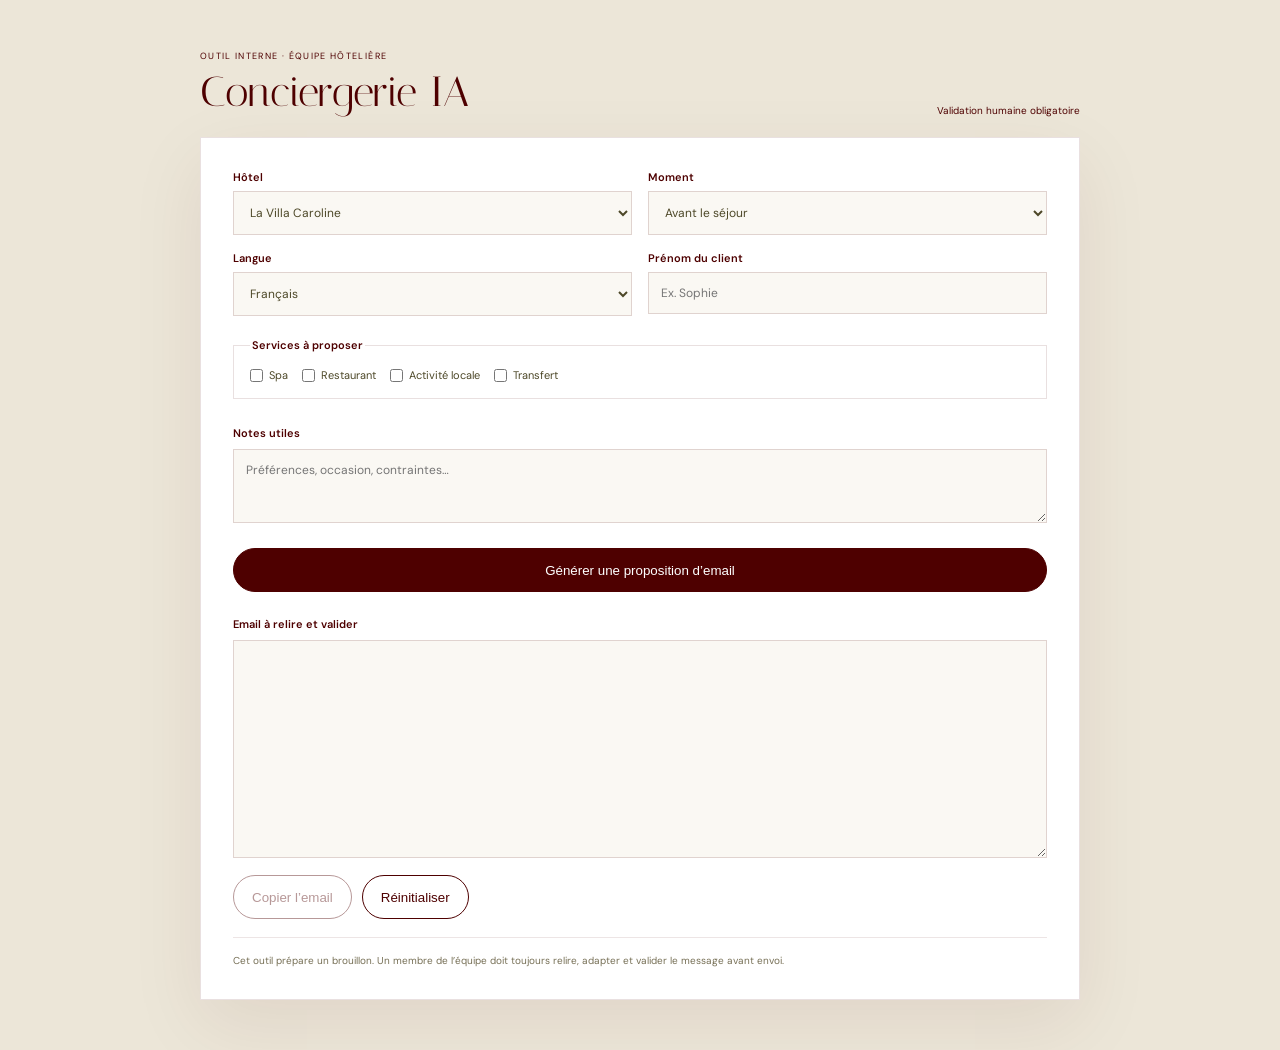
==== conciergerie-equipe.html @ 5f7d9a4f "Ajout du module IA et de la conciergerie" ====
<!doctype html>
<html lang="fr">
  <head>
    <meta charset="UTF-8" />
    <meta name="viewport" content="width=device-width, initial-scale=1.0" />
    <title>Conciergerie équipe — Les Montagnettes</title>
    <link rel="stylesheet" href="conciergerie-equipe.css" />
    <script src="conciergerie-equipe.js" defer></script>
  </head>
  <body>
    <main class="staff-module">
      <header class="staff-header">
        <div>
          <p>Outil interne · Équipe hôtelière</p>
          <h1>Conciergerie IA</h1>
        </div>
        <span>Validation humaine obligatoire</span>
      </header>

      <section class="staff-card">
        <div class="staff-grid">
          <label>
            Hôtel
            <select id="staff-hotel">
              <option>La Villa Caroline</option>
              <option>Parc Victoria</option>
              <option>Hôtel Excelsior Chamonix</option>
            </select>
          </label>
          <label>
            Moment
            <select id="staff-moment">
              <option value="before">Avant le séjour</option>
              <option value="during">Pendant le séjour</option>
              <option value="after">Après le séjour</option>
            </select>
          </label>
          <label>
            Langue
            <select id="staff-language">
              <option value="fr">Français</option>
              <option value="en">English</option>
              <option value="es">Español</option>
            </select>
          </label>
          <label>
            Prénom du client
            <input id="staff-name" type="text" maxlength="60" placeholder="Ex. Sophie" />
          </label>
        </div>

        <fieldset>
          <legend>Services à proposer</legend>
          <label><input type="checkbox" value="spa" /> Spa</label>
          <label><input type="checkbox" value="restaurant" /> Restaurant</label>
          <label><input type="checkbox" value="activity" /> Activité locale</label>
          <label><input type="checkbox" value="transfer" /> Transfert</label>
        </fieldset>

        <label>
          Notes utiles
          <textarea id="staff-notes" rows="3" placeholder="Préférences, occasion, contraintes…"></textarea>
        </label>

        <button id="staff-generate" type="button">Générer une proposition d’email</button>

        <label>
          Email à relire et valider
          <textarea id="staff-output" rows="12" readonly></textarea>
        </label>

        <div class="staff-actions">
          <button id="staff-copy" type="button" disabled>Copier l’email</button>
          <button id="staff-reset" type="button">Réinitialiser</button>
        </div>

        <p class="staff-notice">
          Cet outil prépare un brouillon. Un membre de l’équipe doit toujours
          relire, adapter et valider le message avant envoi.
        </p>
      </section>
    </main>
  </body>
</html>
---- conciergerie-equipe.css ----
@charset "UTF-8";
@import url("https://fonts.googleapis.com/css2?family=DM+Sans:wght@400;500;600&family=Italiana&display=swap");

:root {
  --staff-bordeaux: #4e0000;
  --staff-ivory: #ece6d8;
  --staff-beige: #d9c4b1;
  --staff-khaki: #a39670;
  --staff-ink: #4d4828;
  --staff-white: #fff;
}

* { box-sizing: border-box; }

body {
  min-height: 100vh;
  margin: 0;
  padding: 50px 20px;
  color: var(--staff-ink);
  background: var(--staff-ivory);
  font-family: "DM Sans", Arial, sans-serif;
}

.staff-module {
  width: min(880px, 100%);
  margin: auto;
}

.staff-header {
  display: flex;
  align-items: end;
  justify-content: space-between;
  gap: 20px;
  margin-bottom: 20px;
}

.staff-header p {
  margin: 0 0 5px;
  color: var(--staff-bordeaux);
  text-transform: uppercase;
  letter-spacing: .15em;
  font-size: 9px;
}

.staff-header h1 {
  margin: 0;
  color: var(--staff-bordeaux);
  font: 400 42px "Italiana", Georgia, serif;
}

.staff-header > span {
  color: var(--staff-bordeaux);
  font-size: 10px;
}

.staff-card {
  padding: 32px;
  background: var(--staff-white);
  border: 1px solid rgba(78, 0, 0, .12);
  box-shadow: 0 24px 70px rgba(78, 0, 0, .08);
}

.staff-grid {
  display: grid;
  grid-template-columns: repeat(2, 1fr);
  gap: 16px;
}

label, legend {
  color: var(--staff-bordeaux);
  font-size: 11px;
  font-weight: 600;
}

input, select, textarea {
  width: 100%;
  margin-top: 7px;
  padding: 12px;
  color: var(--staff-ink);
  background: #faf8f3;
  border: 1px solid rgba(78, 0, 0, .15);
  border-radius: 0;
  font: 12px "DM Sans", Arial, sans-serif;
}

textarea { resize: vertical; }

fieldset {
  display: flex;
  flex-wrap: wrap;
  gap: 14px;
  margin: 22px 0;
  padding: 16px;
  border: 1px solid rgba(78, 0, 0, .12);
}

fieldset label {
  display: flex;
  align-items: center;
  gap: 6px;
  color: var(--staff-ink);
  font-weight: 400;
}

fieldset input {
  width: auto;
  margin: 0;
}

button {
  min-height: 44px;
  padding: 0 18px;
  color: var(--staff-bordeaux);
  background: transparent;
  border: 1px solid var(--staff-bordeaux);
  border-radius: 22px;
  cursor: pointer;
}

#staff-generate {
  width: 100%;
  margin: 20px 0;
  color: var(--staff-white);
  background: var(--staff-bordeaux);
}

.staff-actions {
  display: flex;
  gap: 10px;
  margin-top: 12px;
}

button:disabled { opacity: .4; cursor: default; }

.staff-notice {
  margin: 18px 0 0;
  padding-top: 16px;
  color: #766f55;
  border-top: 1px solid rgba(78, 0, 0, .1);
  font-size: 10px;
}

@media (max-width: 650px) {
  .staff-grid { grid-template-columns: 1fr; }
  .staff-header { display: block; }
  .staff-header > span { display: block; margin-top: 8px; }
}
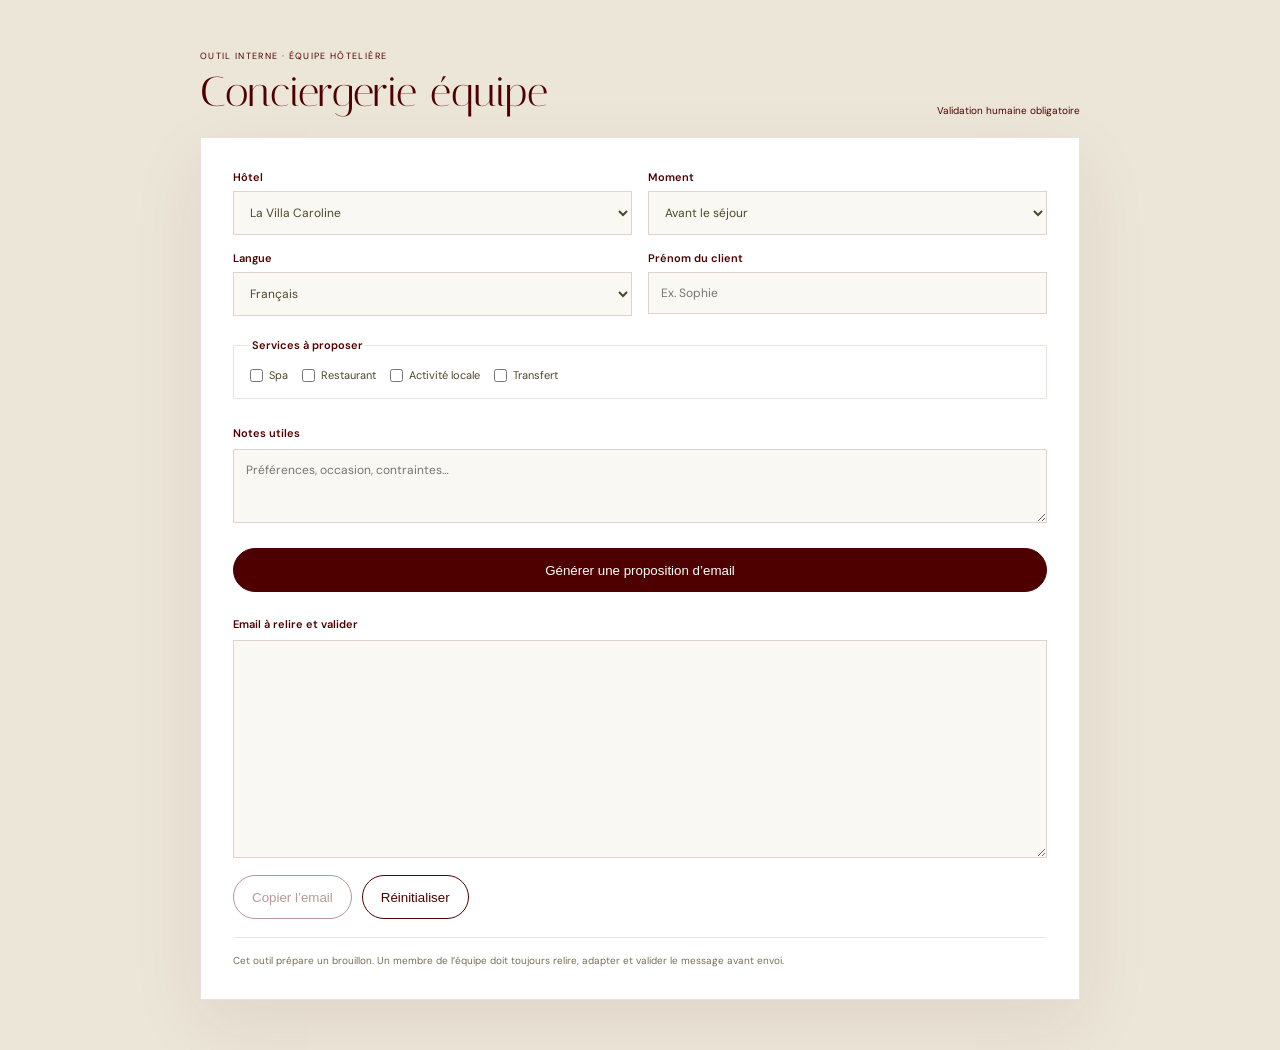
==== commit d2c058f7: "Renomme le projet Les Montagnettes" ====
--- a/conciergerie-equipe.html
+++ b/conciergerie-equipe.html
@@ -12,7 +12,7 @@
       <header class="staff-header">
         <div>
           <p>Outil interne · Équipe hôtelière</p>
-          <h1>Conciergerie IA</h1>
+          <h1>Conciergerie équipe</h1>
         </div>
         <span>Validation humaine obligatoire</span>
       </header>
